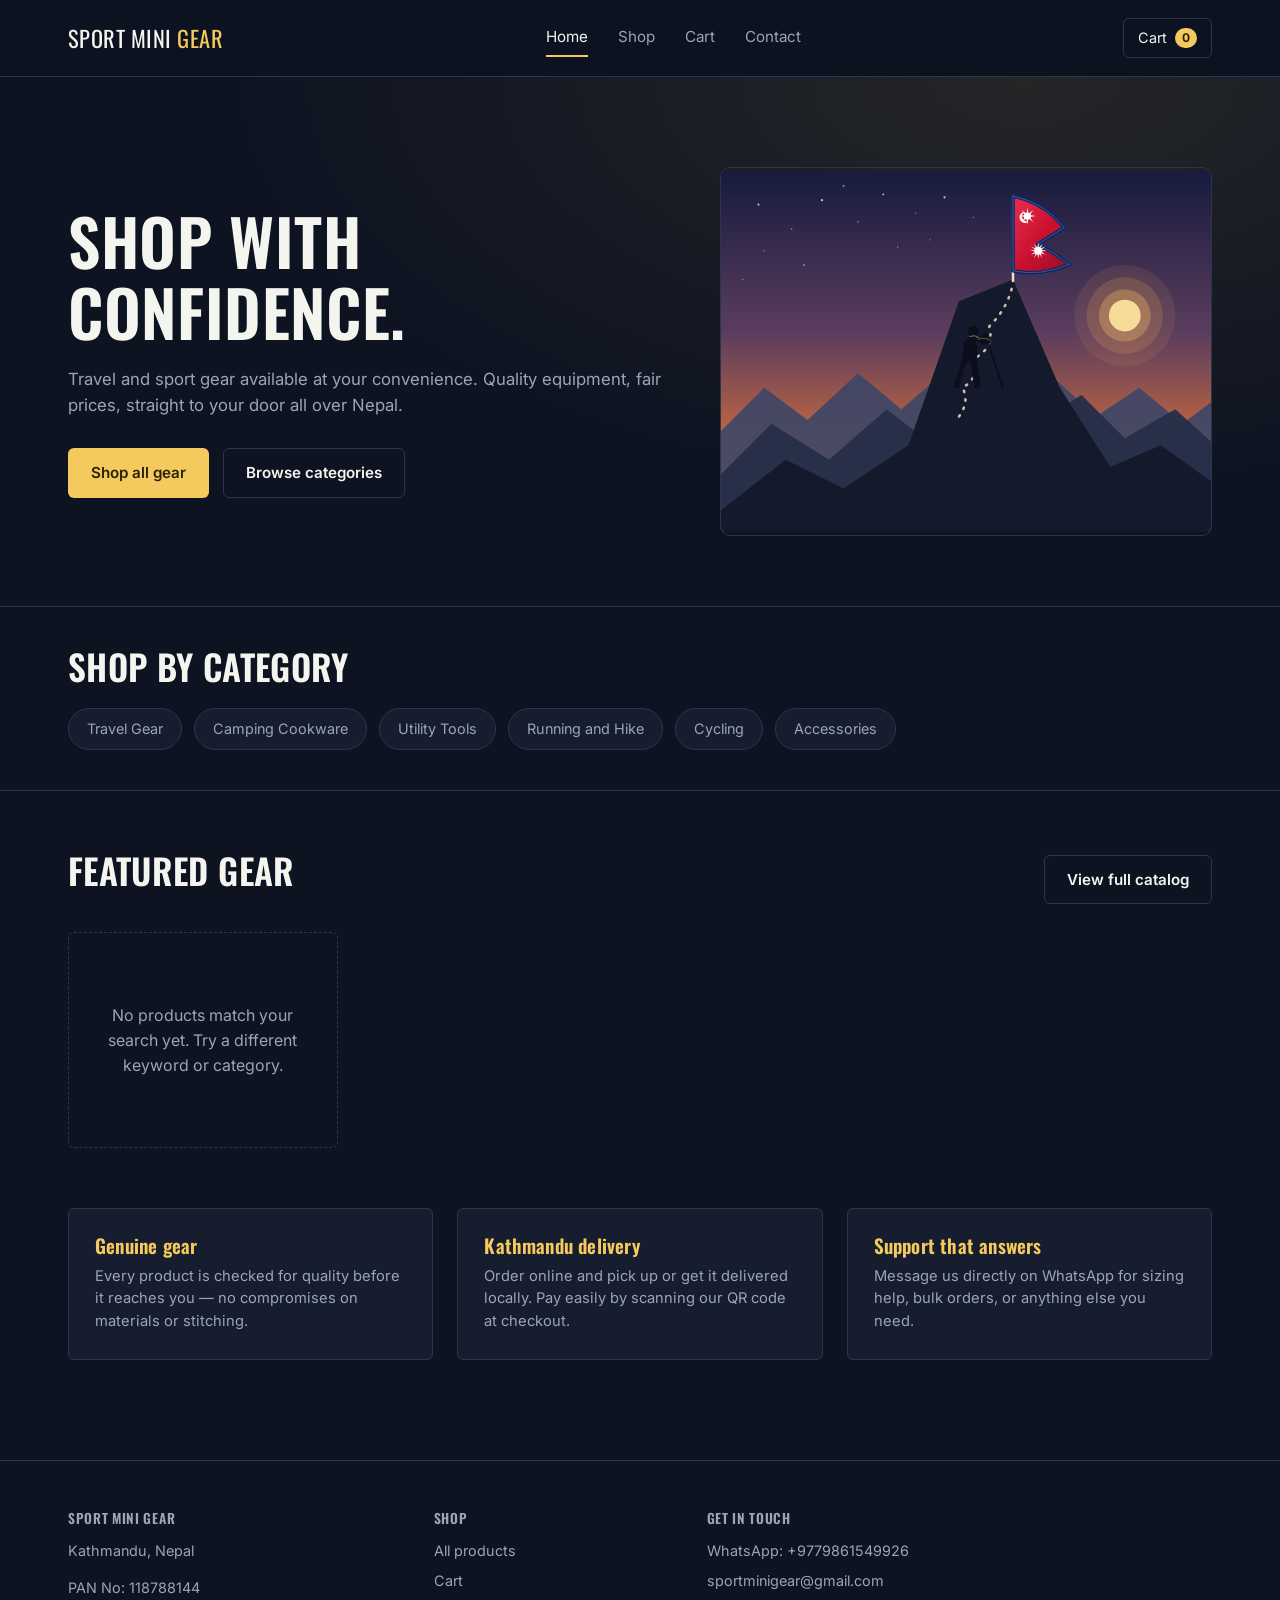
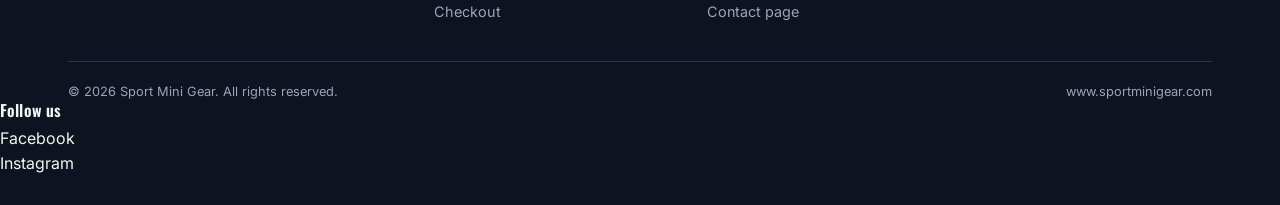
==== index.html @ c58b1e7d "updated" ====
<!DOCTYPE html>
<html lang="en">
<head>
<meta charset="UTF-8" />
<meta name="viewport" content="width=device-width, initial-scale=1.0" />
<title>Sport Mini Gear — Sports Equipment in Kathmandu</title>
<meta name="description" content="Sport Mini Gear — football, cricket, running, gym and cycling gear in Kathmandu, Nepal." />
<link rel="preconnect" href="https://fonts.googleapis.com">
<link href="https://fonts.googleapis.com/css2?family=Oswald:wght@500;600;700&family=Inter:wght@400;500;600;700&display=swap" rel="stylesheet">
<link rel="stylesheet" href="css/style.css" />
<!-- Google Analytics -->
<script async src="https://www.googletagmanager.com/gtag/js?id=G-Z968MNBF83"></script>
<script>
  window.dataLayer = window.dataLayer || [];
  function gtag(){dataLayer.push(arguments);}
  gtag('js', new Date());
  gtag('config', 'G-Z968MNBF83');
</script>

</head>
<body>

<header class="site-header">
  <div class="wrap">
    <a href="index.html" class="logo">SPORT MINI <span>GEAR</span></a>
    <nav class="main-nav">
      <a href="index.html" class="active">Home</a>
      <a href="products.html">Shop</a>
      <a href="cart.html">Cart</a>
      <a href="contact.html">Contact</a>
    </nav>
    <div class="header-actions">
      <a href="cart.html" class="cart-link">Cart <span class="cart-count" data-cart-count>0</span></a>
      <button class="nav-toggle" aria-label="Toggle menu">☰</button>
    </div>
  </div>
</header>

<section class="hero">
  <div class="wrap">
    <div>
      <h1>Shop with confidence.</h1>
      <p>Travel and sport gear available at your convenience. Quality equipment, fair prices, straight to your door all over Nepal.</p>
      <div class="hero-cta">
        <a href="products.html" class="btn btn-primary">Shop all gear</a>
        <a href="#categories" class="btn btn-outline">Browse categories</a>
      </div>
    </div>
    <div class="hero-visual">
<svg viewBox="0 0 680 500" xmlns="http://www.w3.org/2000/svg" style="width:100%;height:100%;display:block;" role="img" xmlns:c2pa="http://c2pa.org/manifest"><metadata><c2pa:manifest>[base64]/xj+XVigcf9zhNiDQDF/SAAAAZljYm9yomdhY3Rpb25zgqJmYWN0aW9ua2MycGEub3BlbmVkanBhcmFtZXRlcnOha2luZ3JlZGllbnRzgaJjdXJseC1zZWxmI2p1bWJmPWMycGEuYXNzZXJ0aW9ucy9jMnBhLmluZ3JlZGllbnQudjNkaGFzaFggKkufw2pmVdDraMR+/fss1RiEFMt+6mPcI/jn/[base64]/DamZV0OtoxH79+yzVGIQUy37qY9wj+Of/[base64]/[base64]/[base64]/3cyjxFA3Qo5S46fX0/ihY0VZ7mfb9KF703t5OjWDBWMA4GA1UdDwEB/wQEAwIHgDAVBgNVHSUEDjAMBgorBgEEAYPoXgIBMAwGA1UdEwEB/wQCMAAwHwYDVR0jBBgwFoAUzlHiBIFOZFsj+OPEz5o+nMHXXMIwCgYIKoZIzj0EAwMDZwAwZAIwMXMdFJ4BetLLVY7ORuE9noqbbAZOZn/aArXyTwFAZfKrPzxF2vPoJNf1+UCdg1XGAjBwX1zd9WGqYkqmL5SFqw1QySjr1zJfpJM9+1rdDwSPLMOPOjKuiXjoU/[base64]</c2pa:manifest></metadata>
<title>Sport Mini Gear — hiking journey to the summit</title>
<desc>A hiker climbs a winding trail toward a mountain summit where a correctly-shaped Nepal flag flies, under a dawn sky with stars fading and the sun rising.</desc>
<defs>
<linearGradient id="sky" x1="0" y1="0" x2="0" y2="1">
<stop offset="0%" stop-color="#171B3E"/>
<stop offset="45%" stop-color="#5B3D5E"/>
<stop offset="75%" stop-color="#C6683F"/>
<stop offset="100%" stop-color="#F3A94E"/>
</linearGradient>
<linearGradient id="flagfab" x1="0" y1="0" x2="1" y2="1">
<stop offset="0%" stop-color="#E8304E"/>
<stop offset="55%" stop-color="#C8102E"/>
<stop offset="100%" stop-color="#960E24"/>
</linearGradient>
</defs>

<rect x="0" y="0" width="680" height="500" fill="url(#sky)"/>

<g fill="#F5EFDD">
<circle cx="52" cy="46" r="1.4" opacity="0.85"/>
<circle cx="98" cy="80" r="1" opacity="0.6"/>
<circle cx="140" cy="40" r="1.6" opacity="0.8"/>
<circle cx="190" cy="70" r="1" opacity="0.55"/>
<circle cx="225" cy="32" r="1.3" opacity="0.75"/>
<circle cx="270" cy="58" r="1" opacity="0.5"/>
<circle cx="60" cy="110" r="1" opacity="0.5"/>
<circle cx="310" cy="36" r="1.5" opacity="0.8"/>
<circle cx="350" cy="64" r="1" opacity="0.5"/>
<circle cx="115" cy="130" r="1.2" opacity="0.6"/>
<circle cx="30" cy="150" r="1" opacity="0.45"/>
<circle cx="245" cy="105" r="1" opacity="0.5"/>
<circle cx="170" cy="20" r="1.2" opacity="0.7"/>
<circle cx="290" cy="95" r="1" opacity="0.5"/>
</g>

<circle cx="560" cy="200" r="70" fill="#F3A94E" opacity="0.10"/>
<circle cx="560" cy="200" r="53" fill="#F3A94E" opacity="0.18"/>
<circle cx="560" cy="200" r="36" fill="#F6BE6B" opacity="0.32"/>
<circle cx="560" cy="200" r="22" fill="#FCE29B" opacity="0.95"/>

<polygon fill="#3C4666" opacity="0.9" points="0,500 0,360 60,300 120,345 190,280 250,330 320,270 390,320 460,285 520,340 580,300 640,350 680,320 680,500"/>

<polygon fill="#262E48" opacity="0.95" points="0,500 0,420 70,350 150,400 230,330 300,385 350,300 420,360 500,310 560,370 630,330 680,375 680,500"/>

<polygon fill="#141A2C" points="0,500 0,470 90,400 170,440 260,380 330,180 405,150 470,300 540,410 610,380 680,430 680,500"/>

<path d="M330,340 Q345,320 335,300 Q360,285 350,260 Q380,245 372,215 Q398,190 405,155"
fill="none" stroke="#E9DFC5" stroke-width="3.5" stroke-linecap="round"
stroke-dasharray="2 10" opacity="0.85"/>

<g fill="#0C0F1B">
<circle cx="350" cy="222" r="7.5"/>
<path d="M345,229 Q352,226 358,231 L368,224 L370,229 L361,238 L352,235 Q358,246 355,258 L360,300 L351,300 L346,262 L338,270 L330,302 L322,299 L334,262 Q338,248 336,238 Z"/>
<path d="M356,233 Q368,229 375,236 Q371,242 362,240 Z"/>
</g>
<line x1="370" y1="236" x2="391" y2="300" stroke="#0C0F1B" stroke-width="2.5" stroke-linecap="round"/>
<path d="M345,229 Q352,226 358,231" fill="none" stroke="#F6C873" stroke-width="1.2" opacity="0.65"/>
<path d="M356,233 Q368,229 375,236" fill="none" stroke="#F6C873" stroke-width="1" opacity="0.5"/>

<line x1="405" y1="152" x2="405" y2="34" stroke="#E9DFC5" stroke-width="3.5" stroke-linecap="round"/>

<path d="M405,34 Q450,44 476,78 Q457,90 439,101 Q461,112 483,129 Q443,146 405,138 Z"
fill="url(#flagfab)" stroke="#012A6B" stroke-width="5" stroke-linejoin="round"/>
<path d="M405,34 Q450,44 476,78 Q457,90 439,101 Q461,112 483,129 Q443,146 405,138 Z"
fill="none" stroke="#F58AA0" stroke-width="1" opacity="0.5"/>

<g fill="#FFFFFF">
<circle cx="425" cy="62" r="5"/>
<polygon points="424.0,57.1 425.0,50.0 426.0,57.1"/>
<polygon points="427.8,57.9 433.5,53.5 429.1,59.2"/>
<polygon points="429.9,61.0 437.0,62.0 429.9,63.0"/>
<polygon points="429.1,64.8 433.5,70.5 427.8,66.1"/>
<polygon points="426.0,66.9 425.0,74.0 424.0,66.9"/>
<polygon points="422.2,66.1 416.5,70.5 420.9,64.8"/>
<polygon points="420.1,63.0 413.0,62.0 420.1,61.0"/>
<polygon points="420.9,59.2 416.5,53.5 422.2,57.9"/>
<path d="M422.9,57.0 Q415.7,55.6 414.3,62.0 Q412.9,68.4 419.3,71.3 Q423.6,72.7 425.7,69.1 Q419.3,69.9 417.1,63.4 Q416.4,58.4 422.1,57.0 Z"/>
</g>

<g fill="#FFFFFF">
<circle cx="440" cy="110" r="5.5"/>
<polygon points="439.1,104.6 440.0,98.5 440.9,104.6"/>
<polygon points="442.0,104.9 445.8,100.0 443.5,105.7"/>
<polygon points="444.3,106.5 450.0,104.2 445.1,108.0"/>
<polygon points="445.4,109.1 451.5,110.0 445.4,110.9"/>
<polygon points="445.1,112.0 450.0,115.8 444.3,113.5"/>
<polygon points="443.5,114.3 445.8,120.0 442.0,115.1"/>
<polygon points="440.9,115.4 440.0,121.5 439.1,115.4"/>
<polygon points="438.0,115.1 434.2,120.0 436.5,114.3"/>
<polygon points="435.7,113.5 430.0,115.8 434.9,112.0"/>
<polygon points="434.6,110.9 428.5,110.0 434.6,109.1"/>
<polygon points="434.9,108.0 430.0,104.2 435.7,106.5"/>
<polygon points="436.5,105.7 434.2,100.0 438.0,104.9"/>
</g>
</svg>


</div>
  </div>
</section>

<section class="category-strip" id="categories">
  <div class="wrap">
    <h2>Shop by category</h2>
    <div class="chip-row" id="category-chip-row"></div>
  </div>
</section>

<section class="section">
  <div class="wrap">
    <div class="section-head">
      <h2 class="mt-0">Featured gear</h2>
      <a href="products.html" class="btn btn-outline">View full catalog</a>
    </div>
    <div class="product-grid" id="featured-grid"></div>
  </div>
</section>

<section class="section" style="padding-top:0;">
  <div class="wrap">
    <div class="value-props">
      <div class="value-card">
        <h3>Genuine gear</h3>
        <p>Every product is checked for quality before it reaches you — no compromises on materials or stitching.</p>
      </div>
      <div class="value-card">
        <h3>Kathmandu delivery</h3>
        <p>Order online and pick up or get it delivered locally. Pay easily by scanning our QR code at checkout.</p>
      </div>
      <div class="value-card">
        <h3>Support that answers</h3>
        <p>Message us directly on WhatsApp for sizing help, bulk orders, or anything else you need.</p>
      </div>
    </div>
  </div>
</section>

<footer class="site-footer">
  <div class="wrap">
    <div class="footer-grid">
      <div>
        <h4>Sport Mini Gear</h4>
        <p>Kathmandu, Nepal</p>
        <p id="footer-pan"></p>
      </div>
      <div>
        <h4>Shop</h4>
        <a href="products.html">All products</a>
        <a href="cart.html">Cart</a>
        <a href="checkout.html">Checkout</a>
      </div>
      <div>
        <h4>Get in touch</h4>
        <a id="footer-whatsapp" href="#">WhatsApp</a>
        <a id="footer-email" href="#">Email</a>
        <a href="contact.html">Contact page</a>
      </div>
    </div>
    <div class="footer-bottom">
      <span>© <span id="footer-year"></span> Sport Mini Gear. All rights reserved.</span>
      <span>www.sportminigear.com</span>
    </div>
  </div>
<div id="footer-social-col" style="display:none;">
  <h4>Follow us</h4>
  <a id="footer-facebook" href="#" style="display:none;">Facebook</a>
  <a id="footer-instagram" href="#" style="display:none;">Instagram</a>
  <a id="footer-tiktok" href="#" style="display:none;">TikTok</a>
</div>
</footer>

<script src="js/products-data.js"></script>
<script src="js/main.js"></script>
<script>
  // Category chips
  const chipRow = document.getElementById("category-chip-row");
  chipRow.innerHTML = CATEGORIES.map(
    (c) => `<a class="chip" href="products.html?category=${encodeURIComponent(c)}">${c}</a>`
  ).join("");

  // Featured = first 8 in-stock products
  const featured = PRODUCTS.filter((p) => p.inStock).slice(0, 8);
  renderProductGrid("featured-grid", featured);

  // Footer dynamic bits
  document.getElementById("footer-pan").textContent = "PAN No: " + SITE_CONFIG.pan;
  document.getElementById("footer-whatsapp").href = "https://wa.me/" + SITE_CONFIG.whatsappNumber;
  document.getElementById("footer-whatsapp").textContent = "WhatsApp: +" + SITE_CONFIG.whatsappNumber;
  document.getElementById("footer-email").href = "mailto:" + SITE_CONFIG.email;
  document.getElementById("footer-email").textContent = SITE_CONFIG.email;
  document.getElementById("footer-year").textContent = new Date().getFullYear();
</script>
</body>
</html>
---- css/style.css ----
/* ===========================================================
   SPORT MINI GEAR — Design tokens
   =========================================================== */
:root {
  --bg: #0D1321;
  --bg-elevated: #161D2E;
  --bg-elevated-2: #1D2740;
  --border: #2A3550;
  --text: #F5F5F0;
  --text-muted: #9AA5B8;
  --accent: #F4C95D;
  --accent-ink: #2A2205;
  --accent-2: #3E5C76;
  --success: #7FBF8F;
  --danger: #E4675A;

  --font-display: "Oswald", sans-serif;
  --font-body: "Inter", sans-serif;

  --max-width: 1200px;
  --radius: 6px;
}

* { box-sizing: border-box; }

html { scroll-behavior: smooth; }

body {
  margin: 0;
  background: var(--bg);
  color: var(--text);
  font-family: var(--font-body);
  line-height: 1.55;
  -webkit-font-smoothing: antialiased;
}

a { color: inherit; text-decoration: none; }

img { max-width: 100%; display: block; }

.wrap {
  max-width: var(--max-width);
  margin: 0 auto;
  padding: 0 28px;
}

h1, h2, h3, h4 {
  font-family: var(--font-display);
  font-weight: 600;
  letter-spacing: 0.01em;
  margin: 0 0 0.4em 0;
  line-height: 1.1;
}

h1 { font-size: clamp(2.4rem, 5vw, 4rem); text-transform: uppercase; }
h2 { font-size: clamp(1.6rem, 3vw, 2.2rem); text-transform: uppercase; }
h3 { font-size: 1.2rem; }

p { color: var(--text-muted); max-width: 62ch; }

button, .btn {
  font-family: var(--font-body);
  font-weight: 600;
  font-size: 0.95rem;
  border-radius: var(--radius);
  border: 1px solid transparent;
  padding: 12px 22px;
  cursor: pointer;
  display: inline-flex;
  align-items: center;
  gap: 8px;
  transition: transform 0.12s ease, background 0.15s ease, border-color 0.15s ease;
}

.btn-primary {
  background: var(--accent);
  color: var(--accent-ink);
}
.btn-primary:hover { transform: translateY(-1px); }

.btn-outline {
  background: transparent;
  color: var(--text);
  border-color: var(--border);
}
.btn-outline:hover { border-color: var(--accent); color: var(--accent); }

.btn-block { width: 100%; justify-content: center; }

input, select, textarea {
  font-family: var(--font-body);
  background: var(--bg-elevated);
  border: 1px solid var(--border);
  color: var(--text);
  border-radius: var(--radius);
  padding: 11px 14px;
  font-size: 0.95rem;
  width: 100%;
}
input:focus, select:focus, textarea:focus {
  outline: 2px solid var(--accent);
  outline-offset: 1px;
}
label {
  display: block;
  font-size: 0.85rem;
  color: var(--text-muted);
  margin-bottom: 6px;
}

/* ===========================================================
   Header / Nav
   =========================================================== */
.site-header {
  position: sticky;
  top: 0;
  z-index: 50;
  background: rgba(13, 19, 33, 0.92);
  backdrop-filter: blur(8px);
  border-bottom: 1px solid var(--border);
}
.site-header .wrap {
  display: flex;
  align-items: center;
  justify-content: space-between;
  height: 76px;
}
.logo {
  font-family: var(--font-display);
  font-size: 1.4rem;
  letter-spacing: 0.02em;
  display: flex;
  align-items: baseline;
  gap: 6px;
}
.logo span { color: var(--accent); }

.main-nav {
  display: flex;
  gap: 30px;
  align-items: center;
}
.main-nav a {
  font-size: 0.95rem;
  color: var(--text-muted);
  padding: 6px 0;
  border-bottom: 2px solid transparent;
}
.main-nav a:hover, .main-nav a.active {
  color: var(--text);
  border-bottom-color: var(--accent);
}

.header-actions { display: flex; align-items: center; gap: 18px; }

.cart-link {
  position: relative;
  display: inline-flex;
  align-items: center;
  gap: 8px;
  font-size: 0.9rem;
  color: var(--text);
  border: 1px solid var(--border);
  padding: 8px 14px;
  border-radius: var(--radius);
}
.cart-link:hover { border-color: var(--accent); }
.cart-count {
  background: var(--accent);
  color: var(--accent-ink);
  font-weight: 700;
  font-size: 0.75rem;
  padding: 1px 7px;
  border-radius: 999px;
}

.nav-toggle {
  display: none;
  background: none;
  border: none;
  color: var(--text);
  font-size: 1.6rem;
  padding: 4px;
}

@media (max-width: 860px) {
  .main-nav {
    position: absolute;
    top: 76px; left: 0; right: 0;
    background: var(--bg-elevated);
    flex-direction: column;
    gap: 0;
    border-bottom: 1px solid var(--border);
    display: none;
  }
  .main-nav.open { display: flex; }
  .main-nav a { width: 100%; padding: 16px 28px; border-bottom: 1px solid var(--border); }
  .nav-toggle { display: block; }
}

/* ===========================================================
   Hero
   =========================================================== */
.hero {
  padding: 90px 0 70px;
  border-bottom: 1px solid var(--border);
  background:
    radial-gradient(ellipse at 80% 0%, rgba(244, 201, 93, 0.10), transparent 55%),
    var(--bg);
}
.hero .wrap {
  display: grid;
  grid-template-columns: 1.1fr 0.9fr;
  gap: 50px;
  align-items: center;
}
.hero-eyebrow {
  color: var(--accent);
  font-family: var(--font-display);
  letter-spacing: 0.08em;
  font-size: 0.95rem;
  margin-bottom: 14px;
}
.hero h1 { margin-bottom: 20px; }
.hero p { font-size: 1.05rem; margin-bottom: 30px; }
.hero-cta { display: flex; gap: 14px; flex-wrap: wrap; }


.hero-visual {
  aspect-ratio: 4/3;
  border-radius: 10px;
  border: 1px solid var(--border);
  overflow: hidden;
}

@media (max-width: 860px) {
  .hero .wrap { grid-template-columns: 1fr; }
  .hero-visual { order: -1; }
}

/* ===========================================================
   Category chips
   =========================================================== */
.category-strip {
  padding: 40px 0;
  border-bottom: 1px solid var(--border);
}
.category-strip h2 { margin-bottom: 22px; }
.chip-row {
  display: flex;
  gap: 12px;
  flex-wrap: wrap;
}
.chip {
  border: 1px solid var(--border);
  padding: 9px 18px;
  border-radius: 999px;
  font-size: 0.9rem;
  color: var(--text-muted);
  background: var(--bg-elevated);
}
.chip:hover, .chip.active {
  border-color: var(--accent);
  color: var(--accent);
}

/* ===========================================================
   Product grid & cards
   =========================================================== */
.section { padding: 60px 0; }
.section-head {
  display: flex;
  justify-content: space-between;
  align-items: flex-end;
  margin-bottom: 28px;
  gap: 20px;
  flex-wrap: wrap;
}

.product-grid {
  display: grid;
  grid-template-columns: repeat(4, 1fr);
  gap: 22px;
}
@media (max-width: 1024px) { .product-grid { grid-template-columns: repeat(3, 1fr); } }
@media (max-width: 720px) { .product-grid { grid-template-columns: repeat(2, 1fr); } }
@media (max-width: 480px) { .product-grid { grid-template-columns: 1fr 1fr; gap: 14px; } }

.product-card {
  background: var(--bg-elevated);
  border: 1px solid var(--border);
  border-radius: var(--radius);
  overflow: hidden;
  display: flex;
  flex-direction: column;
}

.product-thumb {
  aspect-ratio: 1/1;
  background: linear-gradient(145deg, var(--bg-elevated-2), #0A0E18);
  position: relative;
  display: flex;
  align-items: center;
  justify-content: center;
}
.product-thumb img { width: 100%; height: 100%; object-fit: cover; }
.product-thumb.img-fallback img { display: none; }
.thumb-fallback {
  display: none;
  font-family: var(--font-display);
  font-size: 2rem;
  color: var(--accent);
  opacity: 0.7;
}
.product-thumb.img-fallback .thumb-fallback { display: block; }

.badge {
  position: absolute;
  top: 10px; left: 10px;
  background: var(--accent);
  color: var(--accent-ink);
  font-size: 0.7rem;
  font-weight: 700;
  padding: 3px 9px;
  border-radius: 4px;
  text-transform: uppercase;
  letter-spacing: 0.03em;
}

.product-info { padding: 16px; display: flex; flex-direction: column; gap: 8px; flex: 1; }
.product-cat { font-size: 0.75rem; color: var(--text-muted); text-transform: uppercase; letter-spacing: 0.04em; }
.product-name { font-size: 1rem; font-weight: 600; color: var(--text); }
.product-price-row { display: flex; align-items: center; gap: 10px; margin-top: auto; }
.price { font-family: var(--font-display); font-size: 1.15rem; color: var(--accent); }
.price-old { font-size: 0.85rem; color: var(--text-muted); text-decoration: line-through; }

.product-card .btn { margin-top: 10px; }

/* ===========================================================
   Filter bar (catalog page)
   =========================================================== */
.catalog-toolbar {
  display: flex;
  gap: 16px;
  flex-wrap: wrap;
  align-items: center;
  justify-content: space-between;
  margin-bottom: 28px;
  padding-bottom: 24px;
  border-bottom: 1px solid var(--border);
}
.search-box { flex: 1; min-width: 220px; max-width: 360px; }
.filter-select { min-width: 200px; }
.result-count { color: var(--text-muted); font-size: 0.9rem; }

.empty-state {
  text-align: center;
  padding: 70px 20px;
  color: var(--text-muted);
  border: 1px dashed var(--border);
  border-radius: var(--radius);
}

/* ===========================================================
   Value props
   =========================================================== */
.value-props {
  display: grid;
  grid-template-columns: repeat(3, 1fr);
  gap: 24px;
}
@media (max-width: 760px) { .value-props { grid-template-columns: 1fr; } }
.value-card {
  border: 1px solid var(--border);
  border-radius: var(--radius);
  padding: 26px;
  background: var(--bg-elevated);
}
.value-card h3 { color: var(--accent); margin-bottom: 8px; }
.value-card p { margin: 0; font-size: 0.92rem; }

/* ===========================================================
   Product detail page
   =========================================================== */
.product-detail {
  display: grid;
  grid-template-columns: 1fr 1fr;
  gap: 50px;
  align-items: start;
}
@media (max-width: 800px) { .product-detail { grid-template-columns: 1fr; } }
.detail-thumb {
  aspect-ratio: 1/1;
  border-radius: var(--radius);
  overflow: hidden;
}
.detail-gallery-thumbs {
  display: flex;
  gap: 10px;
  margin-top: 12px;
  flex-wrap: wrap;
}
.detail-gallery-thumbs .gallery-thumb {
  width: 66px;
  height: 66px;
  border-radius: var(--radius);
  overflow: hidden;
  border: 2px solid var(--border);
  cursor: pointer;
  background: var(--bg-elevated-2);
  flex-shrink: 0;
}
.detail-gallery-thumbs .gallery-thumb img {
  width: 100%;
  height: 100%;
  object-fit: cover;
}
.detail-gallery-thumbs .gallery-thumb.active {
  border-color: var(--accent);
}
.detail-info .product-cat { margin-bottom: 8px; }
.detail-info h1 { font-size: 2rem; text-transform: none; }
.detail-price { display: flex; align-items: center; gap: 12px; margin: 16px 0 22px; }
.detail-price .price { font-size: 1.8rem; }
.qty-row { display: flex; align-items: center; gap: 14px; margin: 22px 0; }
.qty-control {
  display: inline-flex;
  align-items: center;
  border: 1px solid var(--border);
  border-radius: var(--radius);
  overflow: hidden;
}
.qty-control button {
  background: var(--bg-elevated);
  border: none;
  color: var(--text);
  padding: 10px 16px;
  font-size: 1.1rem;
  border-radius: 0;
}
.qty-control span { padding: 0 18px; min-width: 30px; text-align: center; }
.stock-tag { font-size: 0.85rem; color: var(--success); }
.stock-tag.out { color: var(--danger); }
.detail-actions { display: flex; gap: 14px; margin-top: 10px; flex-wrap: wrap; }
.back-link { display: inline-block; margin-bottom: 24px; color: var(--text-muted); font-size: 0.9rem; }
.back-link:hover { color: var(--accent); }

/* ===========================================================
   Cart page
   =========================================================== */
.cart-layout {
  display: grid;
  grid-template-columns: 1fr 340px;
  gap: 40px;
  align-items: start;
}
@media (max-width: 860px) { .cart-layout { grid-template-columns: 1fr; } }

.cart-row {
  display: grid;
  grid-template-columns: 80px 1fr auto auto;
  gap: 16px;
  align-items: center;
  padding: 16px 0;
  border-bottom: 1px solid var(--border);
}
.cart-thumb { width: 80px; height: 80px; border-radius: var(--radius); overflow: hidden; }
.cart-row .product-name { margin-bottom: 4px; }
.remove-link { color: var(--danger); font-size: 0.82rem; }

.summary-card {
  border: 1px solid var(--border);
  background: var(--bg-elevated);
  border-radius: var(--radius);
  padding: 24px;
}
.summary-row {
  display: flex;
  justify-content: space-between;
  padding: 8px 0;
  color: var(--text-muted);
  font-size: 0.95rem;
}
.summary-row.total {
  color: var(--text);
  font-weight: 700;
  font-size: 1.15rem;
  border-top: 1px solid var(--border);
  margin-top: 10px;
  padding-top: 16px;
}

/* ===========================================================
   Checkout page
   =========================================================== */
.checkout-layout {
  display: grid;
  grid-template-columns: 1fr 380px;
  gap: 44px;
  align-items: start;
}
@media (max-width: 900px) { .checkout-layout { grid-template-columns: 1fr; } }

.form-grid { display: grid; grid-template-columns: 1fr 1fr; gap: 18px; }
.form-grid .full { grid-column: 1 / -1; }
@media (max-width: 560px) { .form-grid { grid-template-columns: 1fr; } }

.payment-card {
  border: 1px solid var(--border);
  background: var(--bg-elevated);
  border-radius: var(--radius);
  padding: 26px;
}
.qr-box {
  background: #fff;
  border-radius: var(--radius);
  padding: 16px;
  display: flex;
  align-items: center;
  justify-content: center;
  margin: 16px 0;
  min-height: 220px;
}
.qr-box img { max-width: 100%; max-height: 240px; }
.bank-details {
  font-size: 0.88rem;
  color: var(--text-muted);
  background: var(--bg);
  border: 1px solid var(--border);
  border-radius: var(--radius);
  padding: 14px;
  margin-top: 14px;
  white-space: pre-line;
}
.payment-note {
  font-size: 0.85rem;
  color: var(--text-muted);
  margin-top: 14px;
}

.order-success {
  border: 1px solid var(--success);
  background: rgba(127, 191, 143, 0.08);
  border-radius: var(--radius);
  padding: 22px;
  margin-bottom: 24px;
  display: none;
}
.order-success.visible { display: block; }
.order-success h3 { color: var(--success); margin-bottom: 8px; }

/* ===========================================================
   Footer
   =========================================================== */
.site-footer {
  border-top: 1px solid var(--border);
  padding: 50px 0 30px;
  margin-top: 40px;
}
.footer-grid {
  display: grid;
  grid-template-columns: 1.4fr 1fr 1fr 1fr;
  gap: 40px;
  margin-bottom: 30px;
}
@media (max-width: 700px) { .footer-grid { grid-template-columns: 1fr; } }
.footer-grid h4 { font-size: 0.85rem; text-transform: uppercase; letter-spacing: 0.05em; color: var(--text-muted); margin-bottom: 14px; }
.footer-grid a, .footer-grid p { display: block; color: var(--text-muted); font-size: 0.9rem; margin-bottom: 8px; }
.footer-grid a:hover { color: var(--accent); }
.footer-bottom {
  border-top: 1px solid var(--border);
  padding-top: 20px;
  font-size: 0.8rem;
  color: var(--text-muted);
  display: flex;
  justify-content: space-between;
  flex-wrap: wrap;
  gap: 10px;
}

/* Utility */
.text-center { text-align: center; }
.mt-0 { margin-top: 0; }
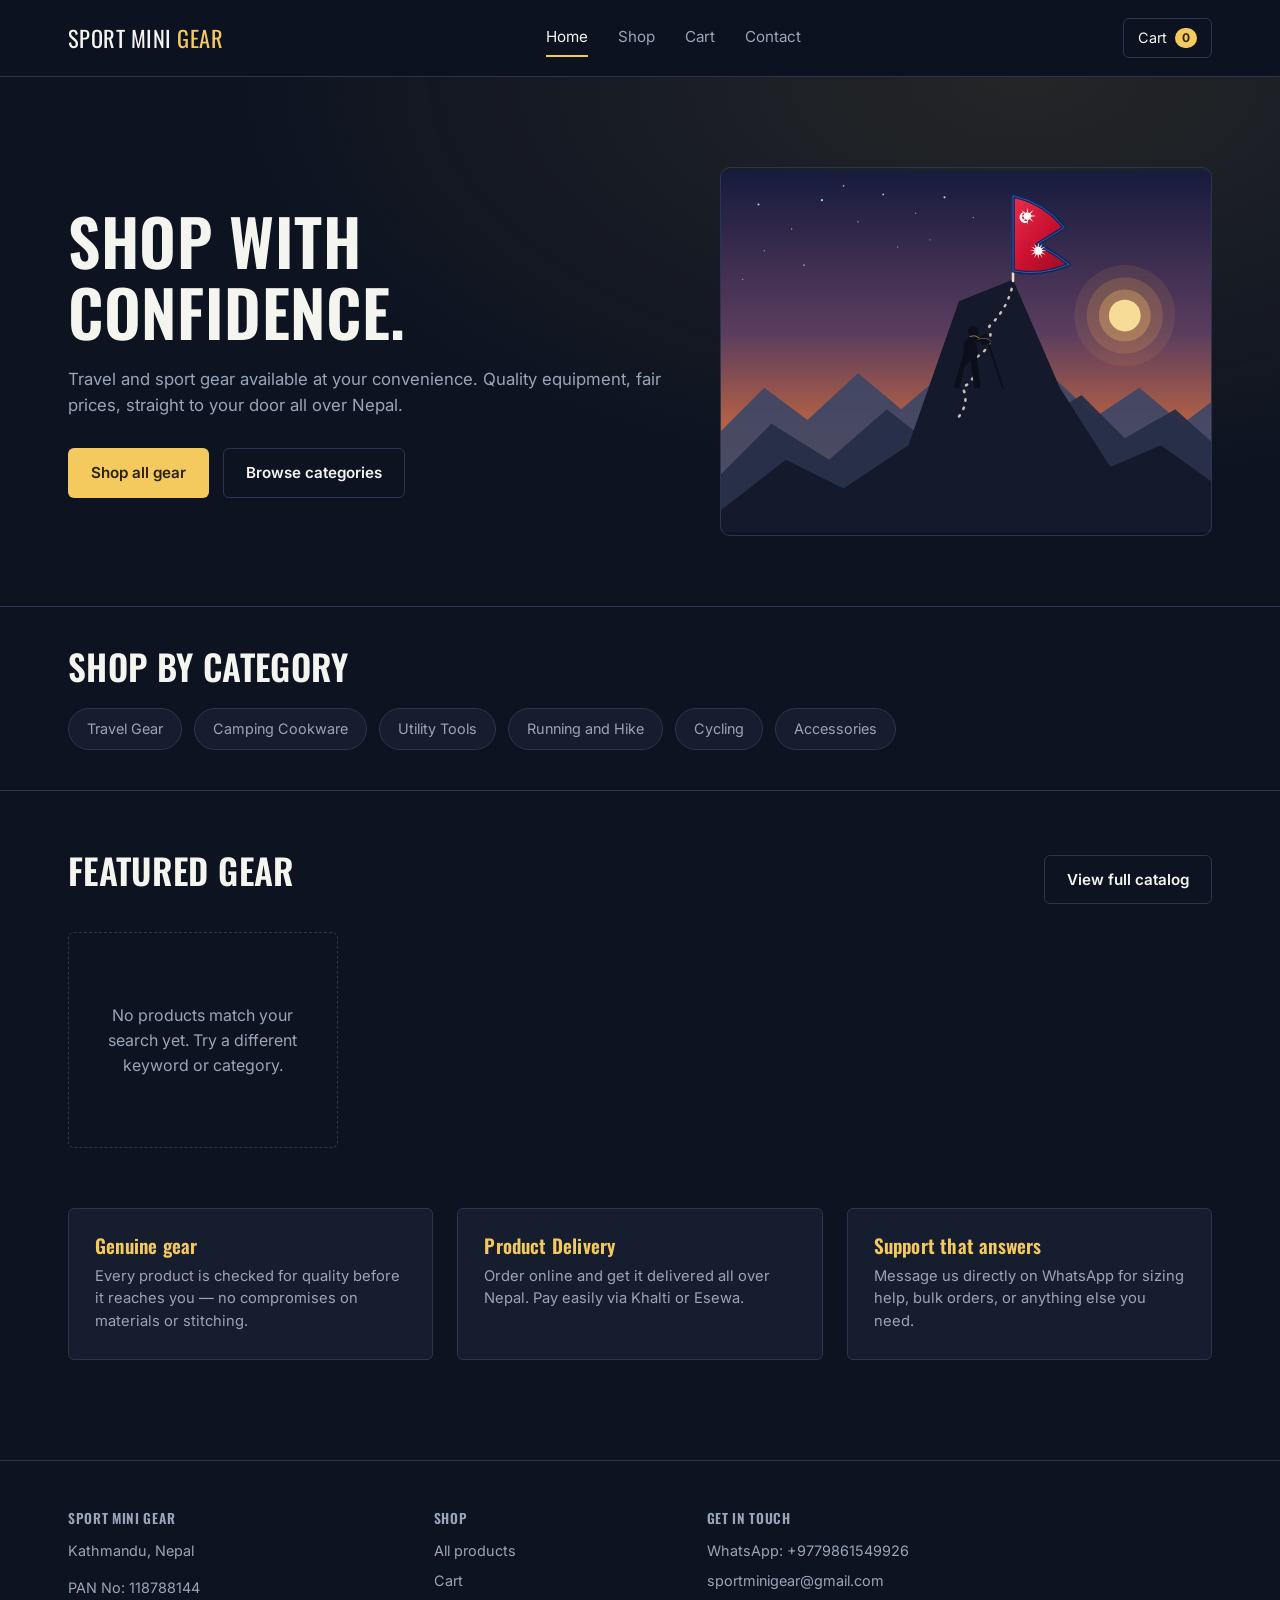
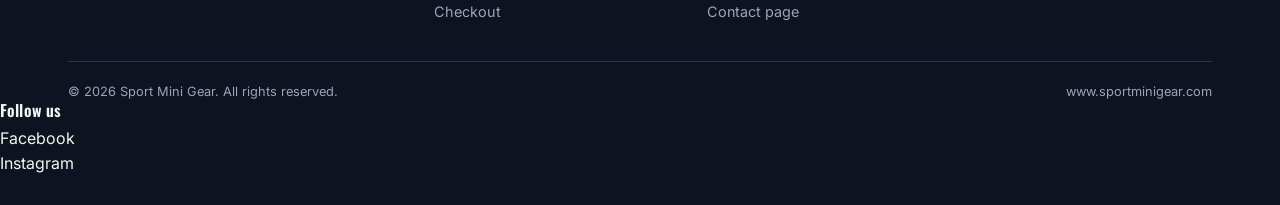
==== commit c9d0198a: "updated" ====
--- a/index.html
+++ b/index.html
@@ -174,8 +174,8 @@
         <p>Every product is checked for quality before it reaches you — no compromises on materials or stitching.</p>
       </div>
       <div class="value-card">
-        <h3>Kathmandu delivery</h3>
-        <p>Order online and pick up or get it delivered locally. Pay easily by scanning our QR code at checkout.</p>
+        <h3>Product Delivery</h3>
+        <p>Order online and get it delivered all over Nepal. Pay easily via Khalti or Esewa.</p>
       </div>
       <div class="value-card">
         <h3>Support that answers</h3>
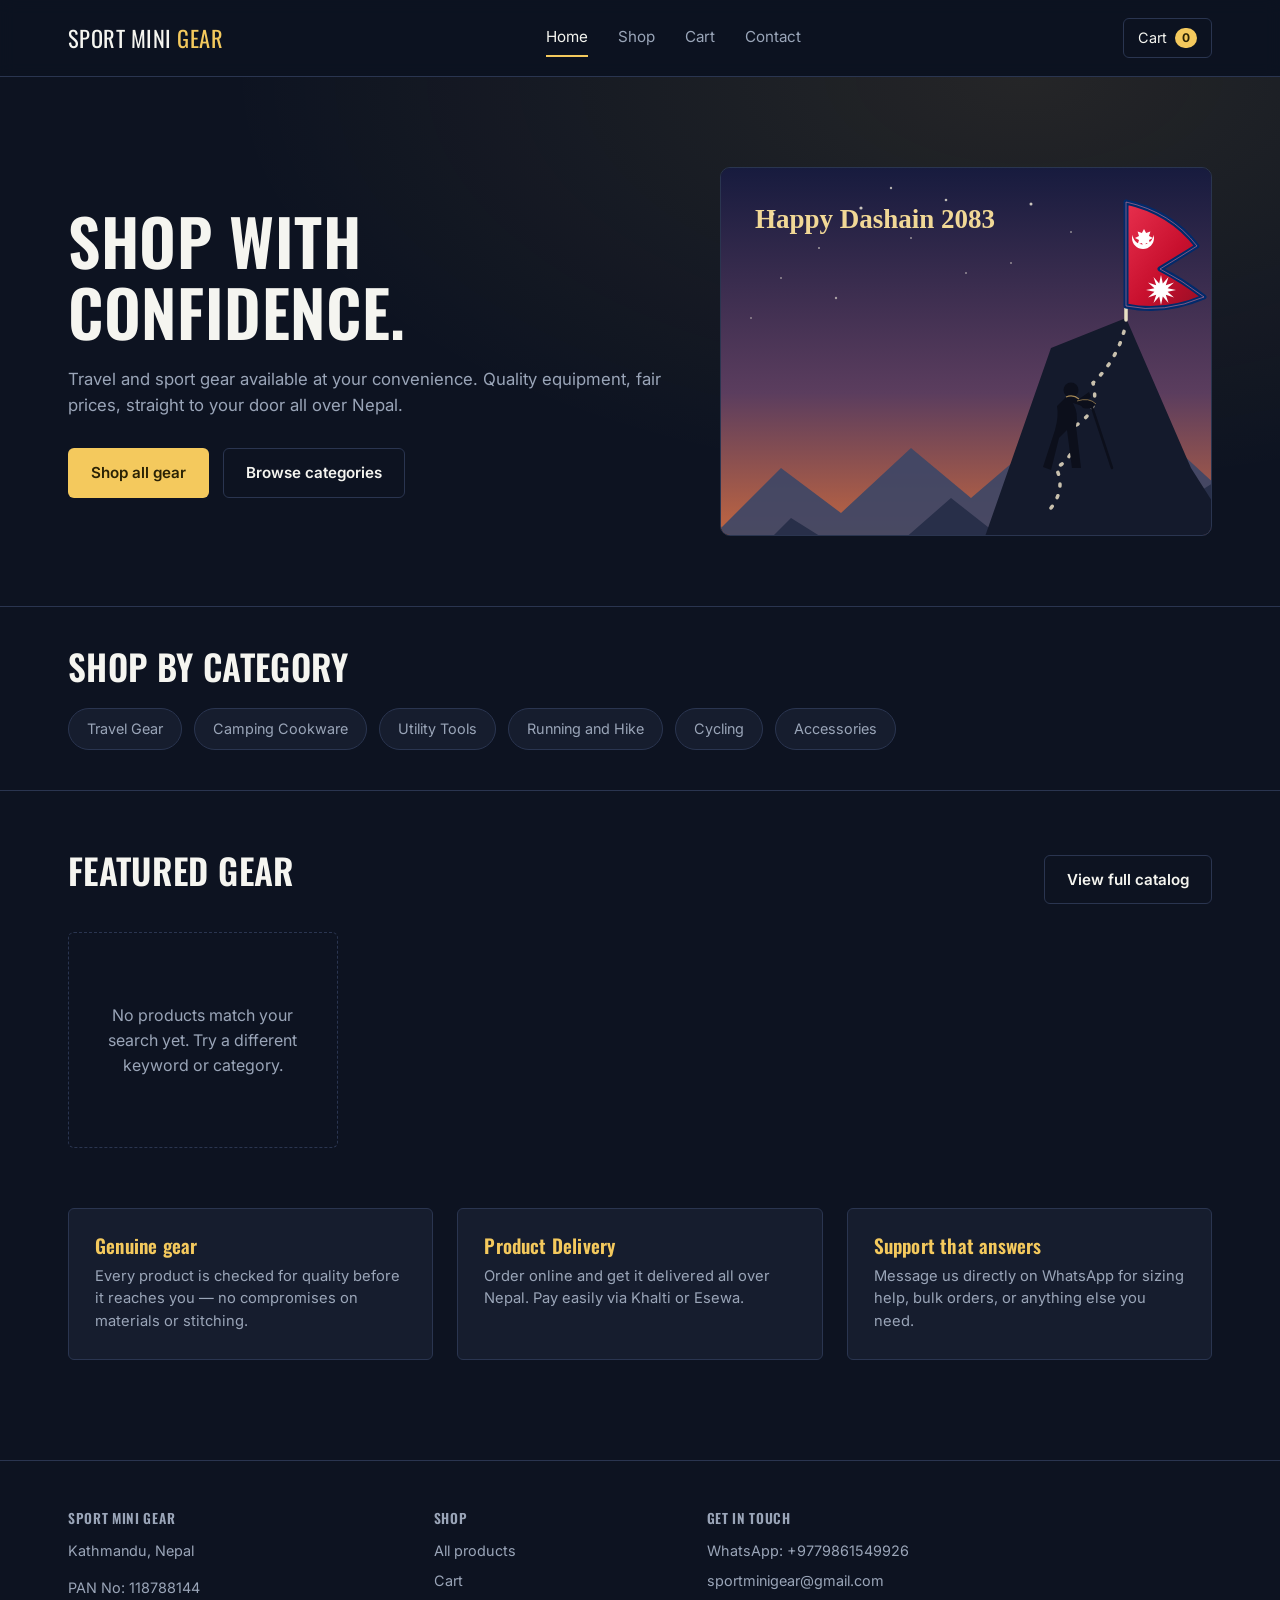
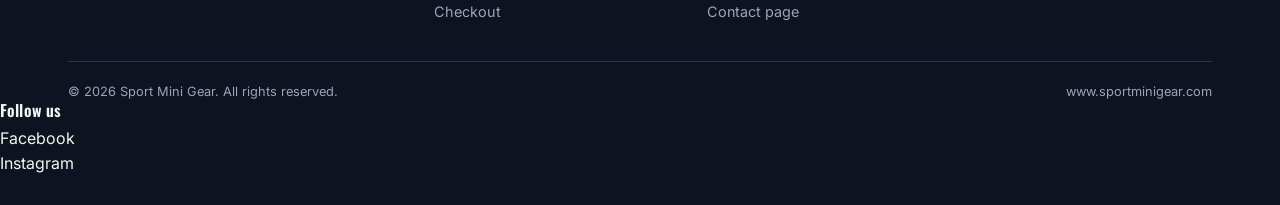
==== commit 6a8c4599: "updated" ====
--- a/index.html
+++ b/index.html
@@ -47,7 +47,7 @@
       </div>
     </div>
     <div class="hero-visual">
-<svg viewBox="0 0 680 500" xmlns="http://www.w3.org/2000/svg" style="width:100%;height:100%;display:block;" role="img" xmlns:c2pa="http://c2pa.org/manifest"><metadata><c2pa:manifest>[base64]/xj+XVigcf9zhNiDQDF/SAAAAZljYm9yomdhY3Rpb25zgqJmYWN0aW9ua2MycGEub3BlbmVkanBhcmFtZXRlcnOha2luZ3JlZGllbnRzgaJjdXJseC1zZWxmI2p1bWJmPWMycGEuYXNzZXJ0aW9ucy9jMnBhLmluZ3JlZGllbnQudjNkaGFzaFggKkufw2pmVdDraMR+/fss1RiEFMt+6mPcI/jn/[base64]/DamZV0OtoxH79+yzVGIQUy37qY9wj+Of/[base64]/[base64]/[base64]/3cyjxFA3Qo5S46fX0/ihY0VZ7mfb9KF703t5OjWDBWMA4GA1UdDwEB/wQEAwIHgDAVBgNVHSUEDjAMBgorBgEEAYPoXgIBMAwGA1UdEwEB/wQCMAAwHwYDVR0jBBgwFoAUzlHiBIFOZFsj+OPEz5o+nMHXXMIwCgYIKoZIzj0EAwMDZwAwZAIwMXMdFJ4BetLLVY7ORuE9noqbbAZOZn/aArXyTwFAZfKrPzxF2vPoJNf1+UCdg1XGAjBwX1zd9WGqYkqmL5SFqw1QySjr1zJfpJM9+1rdDwSPLMOPOjKuiXjoU/[base64]</c2pa:manifest></metadata>
+<svg width="680" height="500" viewBox="0 0 680 500" xmlns="http://www.w3.org/2000/svg" role="img" xmlns:c2pa="http://c2pa.org/manifest"><metadata><c2pa:manifest>[base64]/MvHJO5NykG2FLSuZqfOiY3VybHgpc2VsZiNqdW1iZj1jMnBhLmFzc2VydGlvbnMvYzJwYS5oYXNoLmRhdGFkaGFzaFggMsWguX4sdCLk9BMbRHXNS5/Mv8QG17LTXKiWy3zBX/[base64]/[base64]/3cyjxFA3Qo5S46fX0/ihY0VZ7mfb9KF703t5OjWDBWMA4GA1UdDwEB/wQEAwIHgDAVBgNVHSUEDjAMBgorBgEEAYPoXgIBMAwGA1UdEwEB/wQCMAAwHwYDVR0jBBgwFoAUzlHiBIFOZFsj+OPEz5o+nMHXXMIwCgYIKoZIzj0EAwMDZwAwZAIwMXMdFJ4BetLLVY7ORuE9noqbbAZOZn/aArXyTwFAZfKrPzxF2vPoJNf1+UCdg1XGAjBwX1zd9WGqYkqmL5SFqw1QySjr1zJfpJM9+1rdDwSPLMOPOjKuiXjoU/[base64]/Re969HfKS24iVPkYhLZwgTSnt/e6juATm65KYsiMQLXjcMOVO3ARqeoyOEoPtNu9+V/6ZRs=</c2pa:manifest></metadata>
 <title>Sport Mini Gear — hiking journey to the summit</title>
 <desc>A hiker climbs a winding trail toward a mountain summit where a correctly-shaped Nepal flag flies, under a dawn sky with stars fading and the sun rising.</desc>
 <defs>
@@ -114,34 +114,12 @@
 <path d="M405,34 Q450,44 476,78 Q457,90 439,101 Q461,112 483,129 Q443,146 405,138 Z"
 fill="none" stroke="#F58AA0" stroke-width="1" opacity="0.5"/>
 
-<g fill="#FFFFFF">
-<circle cx="425" cy="62" r="5"/>
-<polygon points="424.0,57.1 425.0,50.0 426.0,57.1"/>
-<polygon points="427.8,57.9 433.5,53.5 429.1,59.2"/>
-<polygon points="429.9,61.0 437.0,62.0 429.9,63.0"/>
-<polygon points="429.1,64.8 433.5,70.5 427.8,66.1"/>
-<polygon points="426.0,66.9 425.0,74.0 424.0,66.9"/>
-<polygon points="422.2,66.1 416.5,70.5 420.9,64.8"/>
-<polygon points="420.1,63.0 413.0,62.0 420.1,61.0"/>
-<polygon points="420.9,59.2 416.5,53.5 422.2,57.9"/>
-<path d="M422.9,57.0 Q415.7,55.6 414.3,62.0 Q412.9,68.4 419.3,71.3 Q423.6,72.7 425.7,69.1 Q419.3,69.9 417.1,63.4 Q416.4,58.4 422.1,57.0 Z"/>
-</g>
-
-<g fill="#FFFFFF">
-<circle cx="440" cy="110" r="5.5"/>
-<polygon points="439.1,104.6 440.0,98.5 440.9,104.6"/>
-<polygon points="442.0,104.9 445.8,100.0 443.5,105.7"/>
-<polygon points="444.3,106.5 450.0,104.2 445.1,108.0"/>
-<polygon points="445.4,109.1 451.5,110.0 445.4,110.9"/>
-<polygon points="445.1,112.0 450.0,115.8 444.3,113.5"/>
-<polygon points="443.5,114.3 445.8,120.0 442.0,115.1"/>
-<polygon points="440.9,115.4 440.0,121.5 439.1,115.4"/>
-<polygon points="438.0,115.1 434.2,120.0 436.5,114.3"/>
-<polygon points="435.7,113.5 430.0,115.8 434.9,112.0"/>
-<polygon points="434.6,110.9 428.5,110.0 434.6,109.1"/>
-<polygon points="434.9,108.0 430.0,104.2 435.7,106.5"/>
-<polygon points="436.5,105.7 434.2,100.0 438.0,104.9"/>
-</g>
+<polygon fill="#FFFFFF" points="433.00,69.93 432.48,66.66 432.17,68.61 431.49,70.49 430.51,72.15 429.19,73.65 427.67,74.84 425.90,75.75 423.99,76.31 422.06,76.50 420.08,76.32 418.16,75.77 416.44,74.91 414.85,73.69 413.53,72.20 412.51,70.49 411.83,68.61 411.52,66.66 411.00,70.07 411.22,72.21 411.86,74.27 412.89,76.17 414.27,77.83 415.94,79.18 417.85,80.19 419.92,80.80 422.07,81.00 424.21,80.78 426.27,80.14 428.17,79.11 429.83,77.73 431.18,76.06 432.19,74.15 432.80,72.08 433.00,69.93"/>
+<polygon fill="#FFFFFF" points="423.0,61.0 425.1,65.0 429.4,63.6 428.0,67.9 432.0,70.0 428.0,72.1 429.4,76.4 425.1,75.0 423.0,79.0 420.9,75.0 416.6,76.4 418.0,72.1 414.0,70.0 418.0,67.9 416.6,63.6 420.9,65.0"/>
+
+<polygon fill="#FFFFFF" points="440.0,107.0 441.8,115.4 447.5,109.0 444.8,117.2 453.0,114.5 446.6,120.2 455.0,122.0 446.6,123.8 453.0,129.5 444.8,126.8 447.5,135.0 441.8,128.6 440.0,137.0 438.2,128.6 432.5,135.0 435.2,126.8 427.0,129.5 433.4,123.8 425.0,122.0 433.4,120.2 427.0,114.5 435.2,117.2 432.5,109.0 438.2,115.4"/>
+
+<text x="34" y="60" font-family="Georgia, 'Times New Roman', serif" font-size="27" font-weight="700" fill="#FCE29B" opacity="0.95">Happy Dashain 2083</text>
 </svg>
 
 
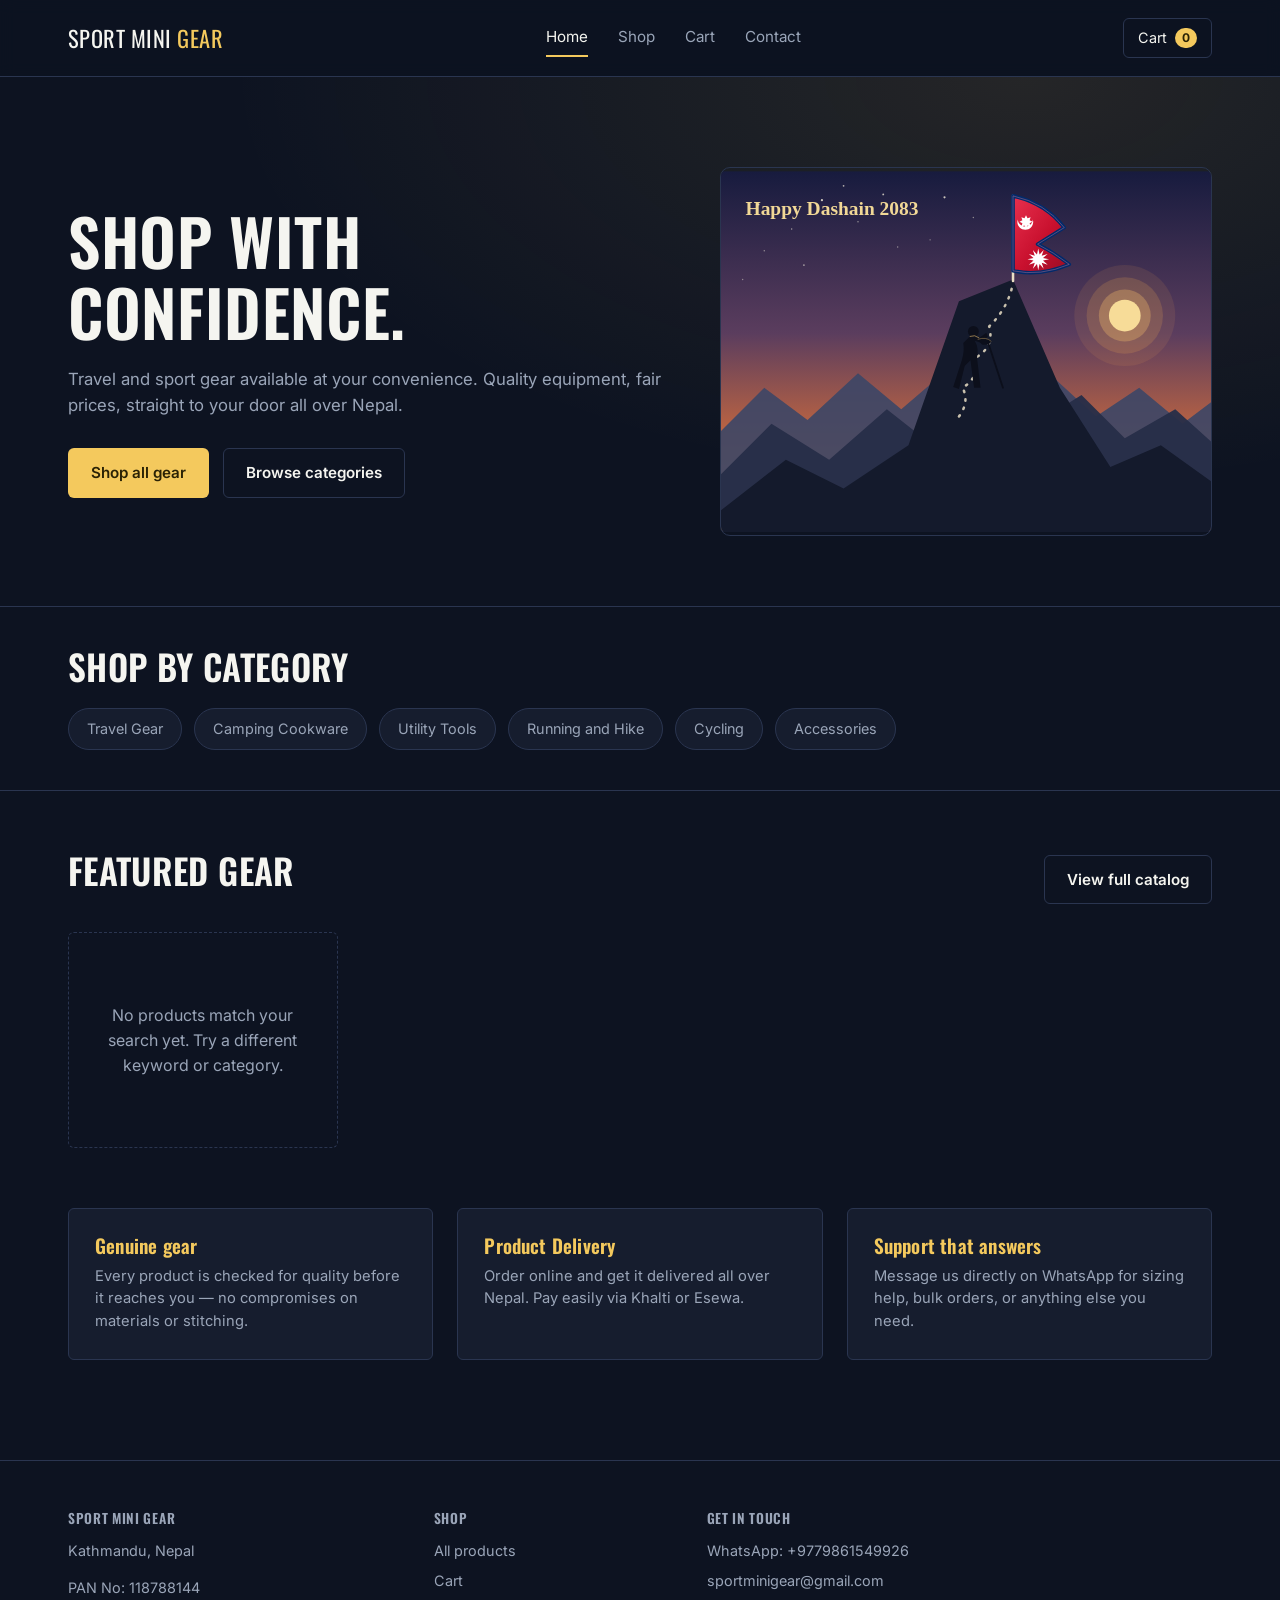
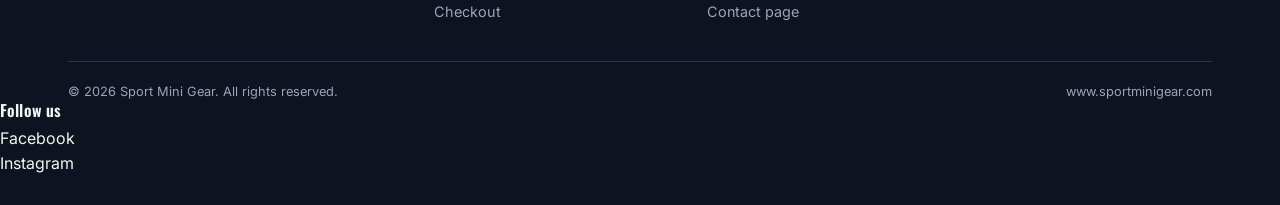
==== commit e0b32f12: "updated" ====
--- a/index.html
+++ b/index.html
@@ -191,8 +191,8 @@
   </div>
 <div id="footer-social-col" style="display:none;">
   <h4>Follow us</h4>
-  <a id="footer-facebook" href="#" style="display:none;">Facebook</a>
-  <a id="footer-instagram" href="#" style="display:none;">Instagram</a>
+  <a id="footer-facebook" href="https://www.facebook.com/profile.php?id=61565026031468" target="_blank" rel="noopener" style="display:none;">Facebook</a>
+  <a id="footer-instagram" href="https://www.instagram.com/sport.minigear/" target="_blank" rel="noopener" style="display:none;">Instagram</a>
   <a id="footer-tiktok" href="#" style="display:none;">TikTok</a>
 </div>
 </footer>
--- a/css/style.css
+++ b/css/style.css
@@ -233,6 +233,13 @@
   overflow: hidden;
 }
 
+.hero-visual svg {
+  width: 100%;
+  height: 100%;
+  display: block;
+  object-fit: contain;
+}
+
 @media (max-width: 860px) {
   .hero .wrap { grid-template-columns: 1fr; }
   .hero-visual { order: -1; }
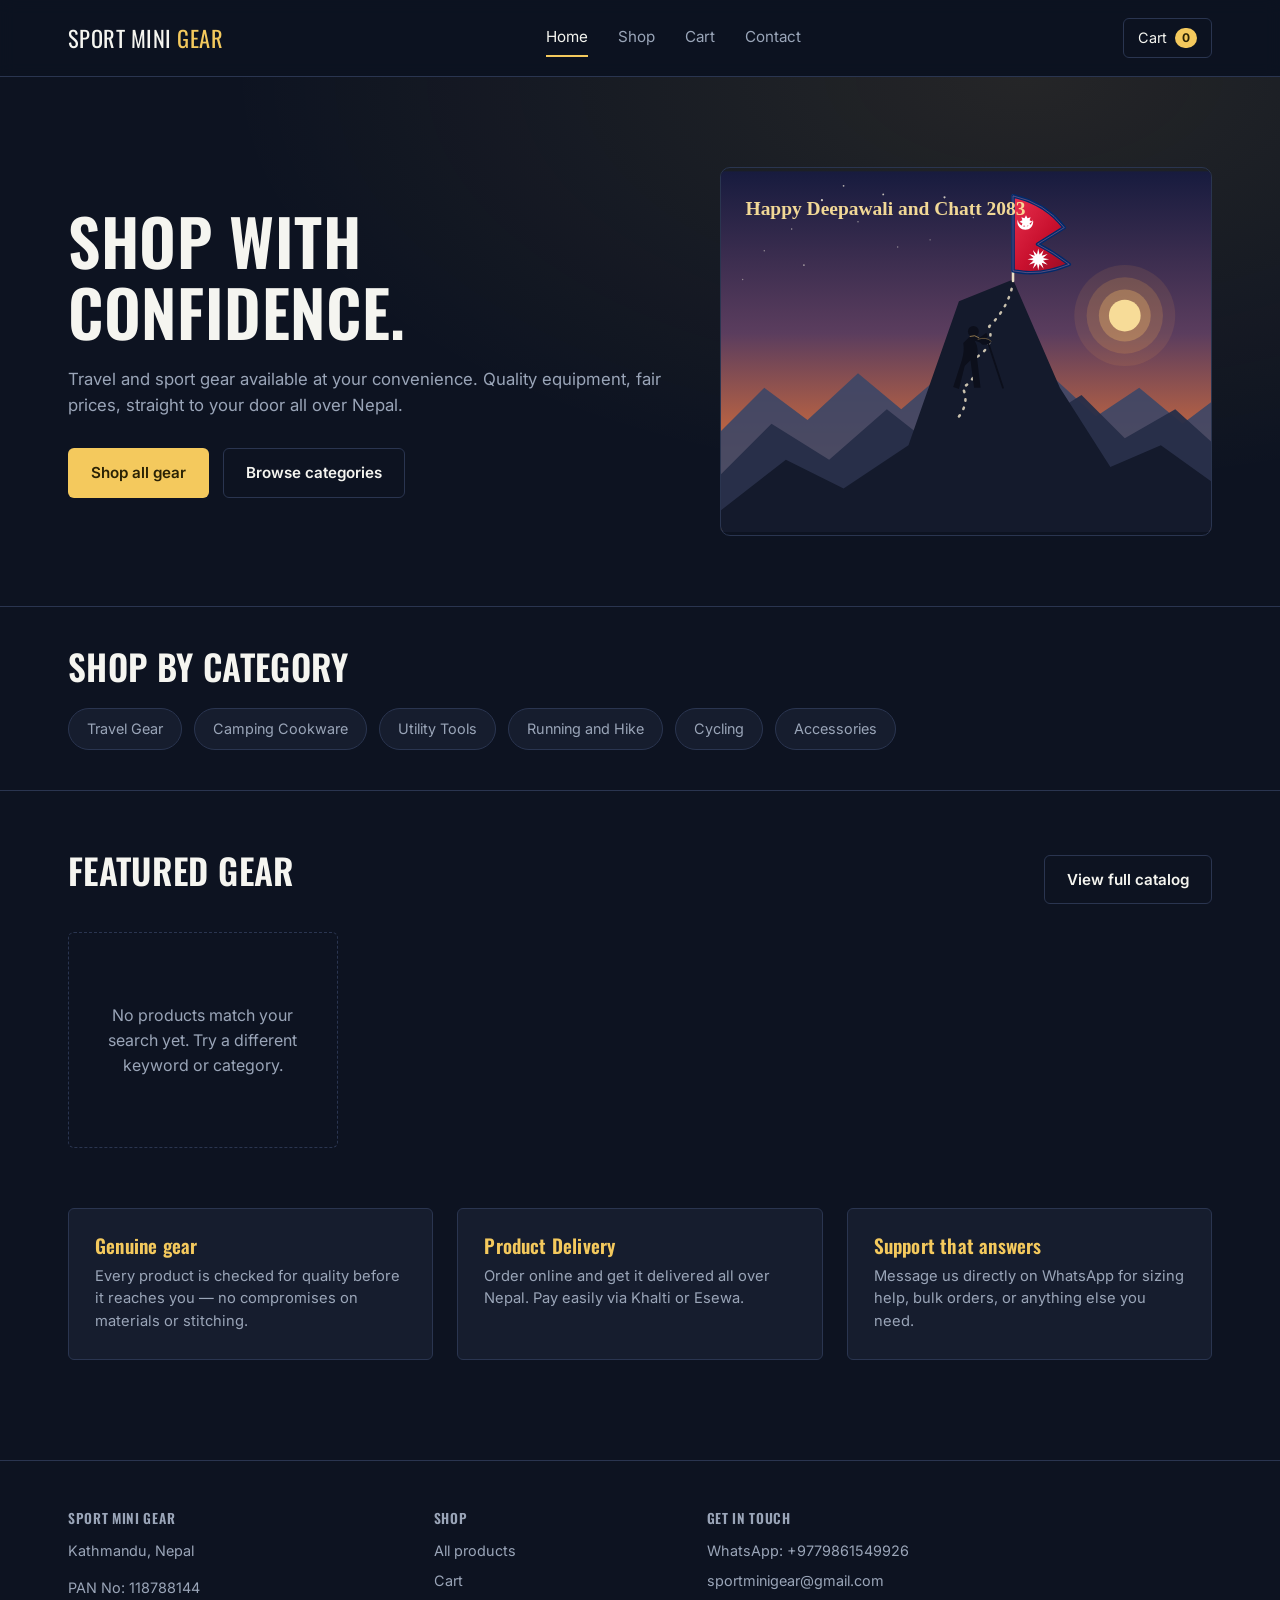
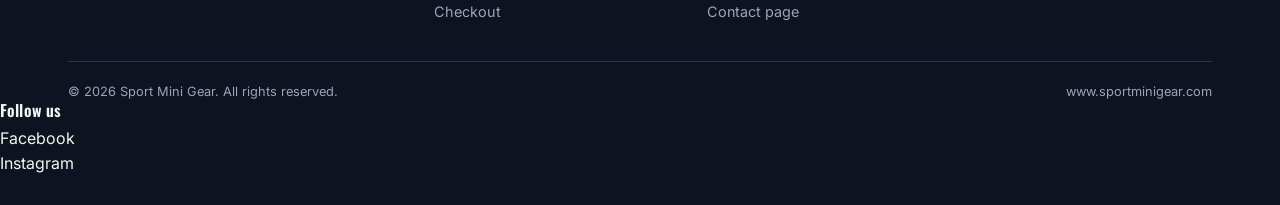
==== commit 0d7d8872: "updated" ====
--- a/index.html
+++ b/index.html
@@ -119,7 +119,7 @@
 
 <polygon fill="#FFFFFF" points="440.0,107.0 441.8,115.4 447.5,109.0 444.8,117.2 453.0,114.5 446.6,120.2 455.0,122.0 446.6,123.8 453.0,129.5 444.8,126.8 447.5,135.0 441.8,128.6 440.0,137.0 438.2,128.6 432.5,135.0 435.2,126.8 427.0,129.5 433.4,123.8 425.0,122.0 433.4,120.2 427.0,114.5 435.2,117.2 432.5,109.0 438.2,115.4"/>
 
-<text x="34" y="60" font-family="Georgia, 'Times New Roman', serif" font-size="27" font-weight="700" fill="#FCE29B" opacity="0.95">Happy Dashain 2083</text>
+<text x="34" y="60" font-family="Georgia, 'Times New Roman', serif" font-size="27" font-weight="700" fill="#FCE29B" opacity="0.95">Happy Deepawali and Chatt 2083</text>
 </svg>
 
 
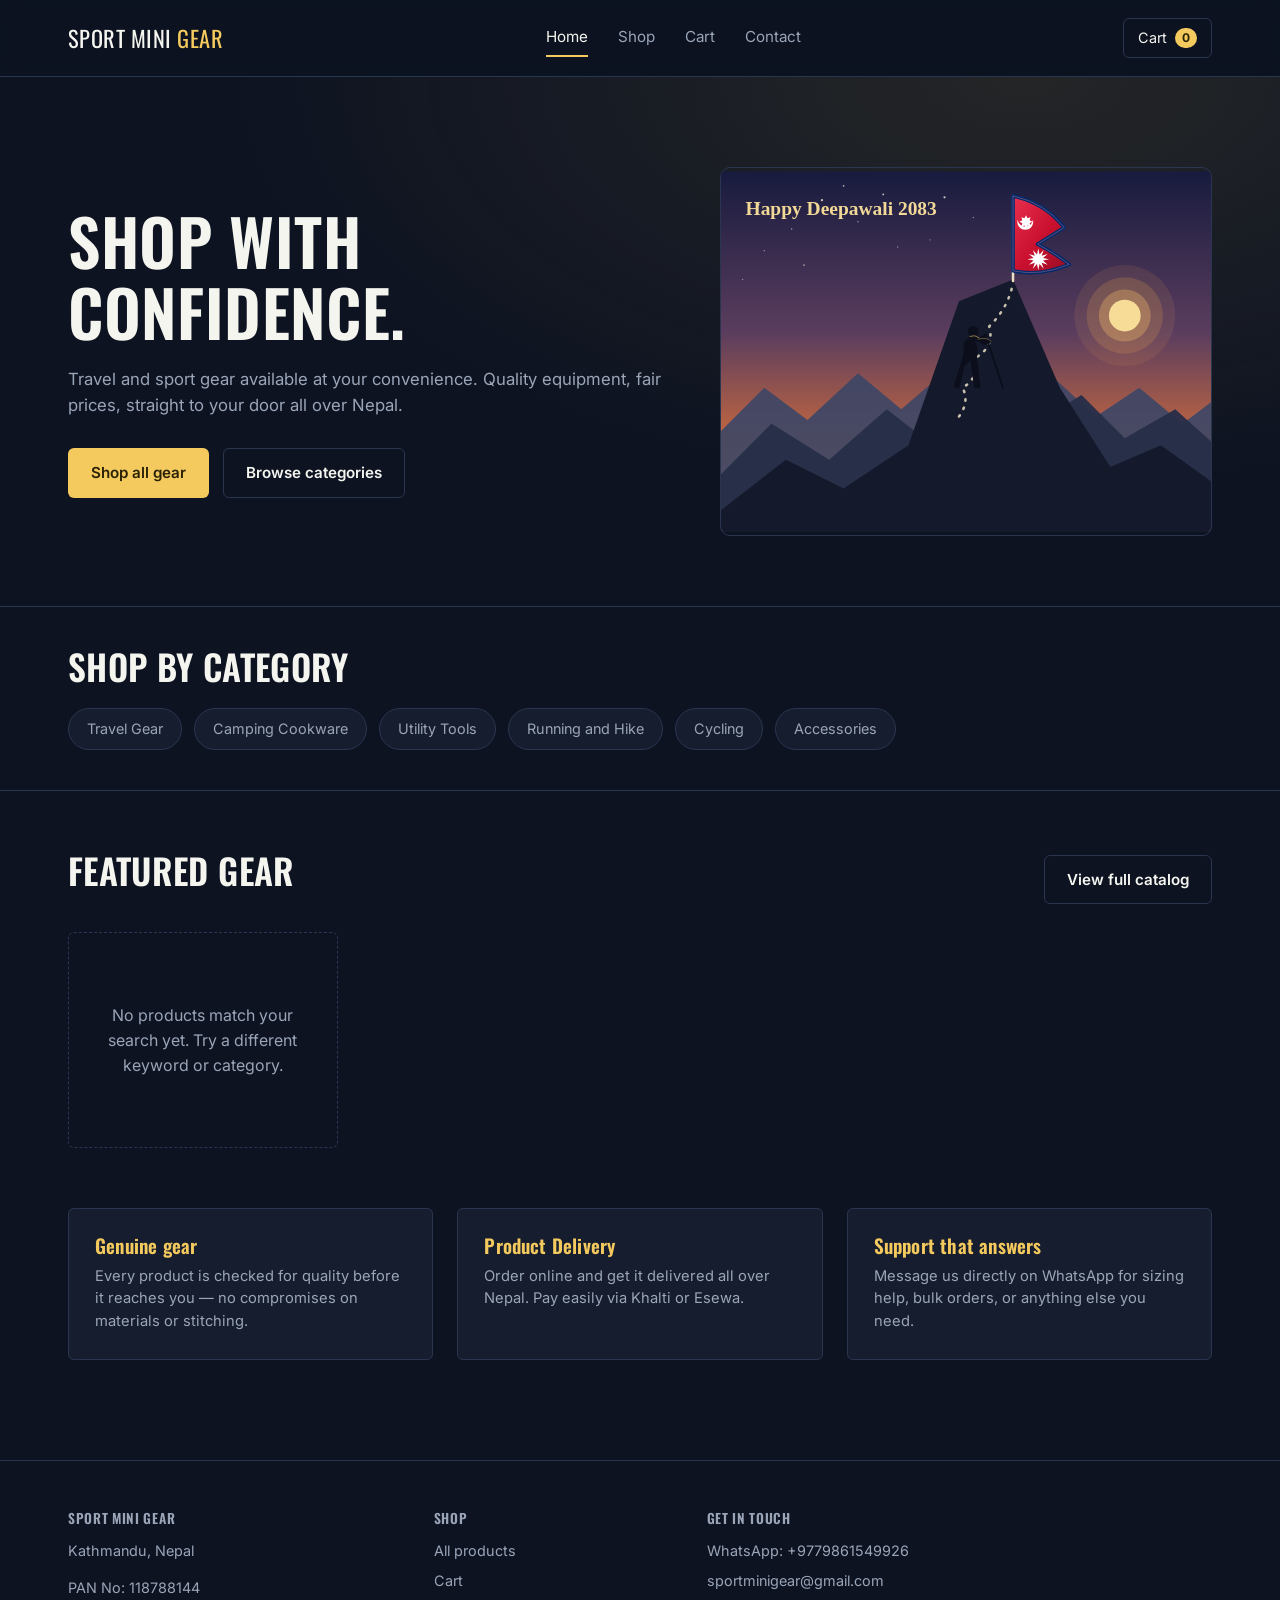
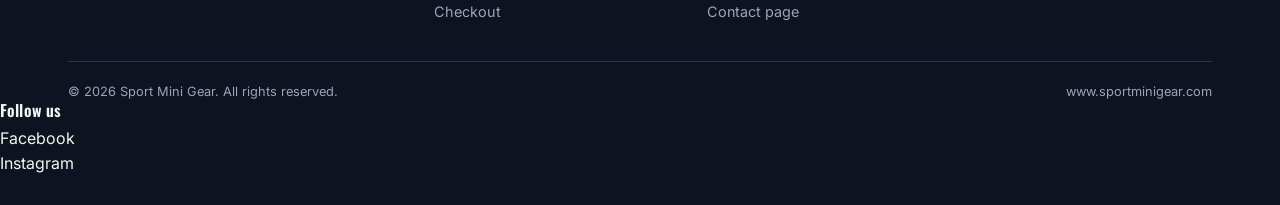
==== commit cc3a1c58: "updated" ====
--- a/index.html
+++ b/index.html
@@ -119,7 +119,7 @@
 
 <polygon fill="#FFFFFF" points="440.0,107.0 441.8,115.4 447.5,109.0 444.8,117.2 453.0,114.5 446.6,120.2 455.0,122.0 446.6,123.8 453.0,129.5 444.8,126.8 447.5,135.0 441.8,128.6 440.0,137.0 438.2,128.6 432.5,135.0 435.2,126.8 427.0,129.5 433.4,123.8 425.0,122.0 433.4,120.2 427.0,114.5 435.2,117.2 432.5,109.0 438.2,115.4"/>
 
-<text x="34" y="60" font-family="Georgia, 'Times New Roman', serif" font-size="27" font-weight="700" fill="#FCE29B" opacity="0.95">Happy Deepawali and Chatt 2083</text>
+<text x="34" y="60" font-family="Georgia, 'Times New Roman', serif" font-size="27" font-weight="700" fill="#FCE29B" opacity="0.95">Happy Deepawali 2083</text>
 </svg>
 
 
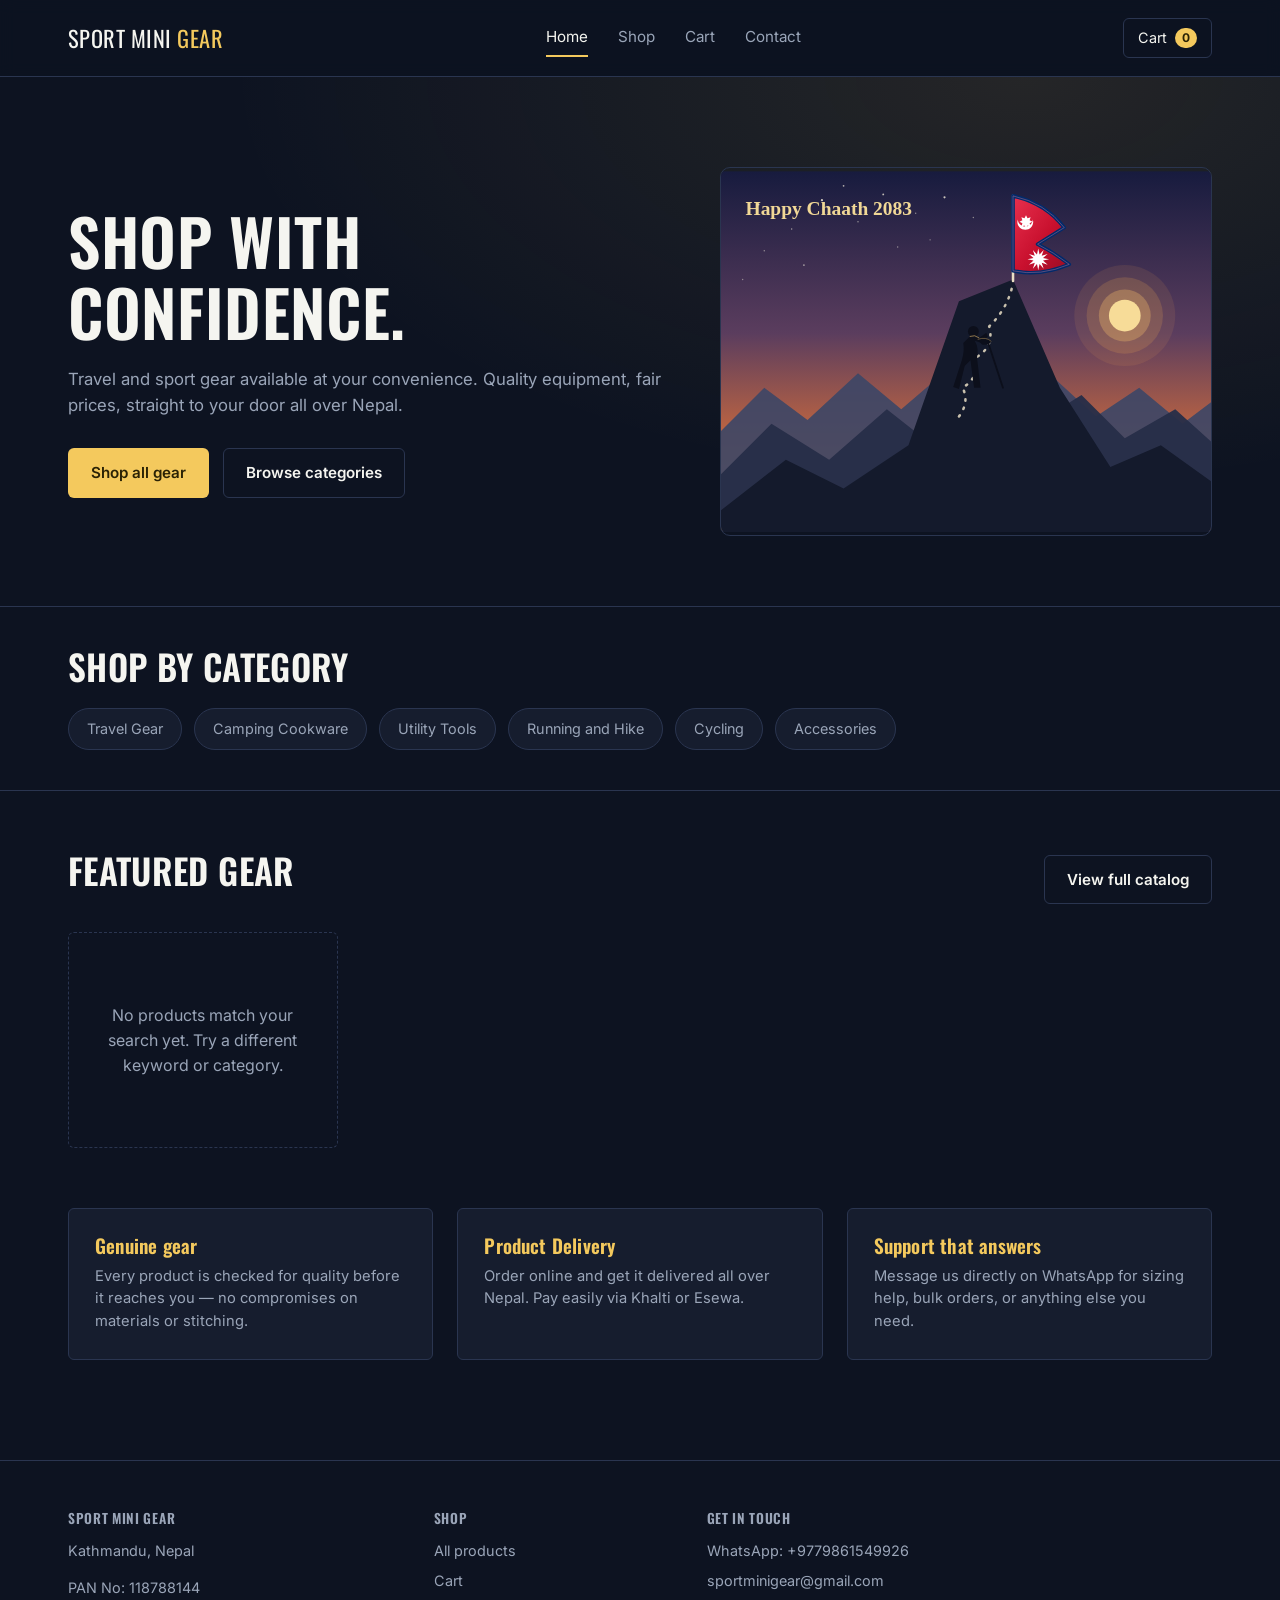
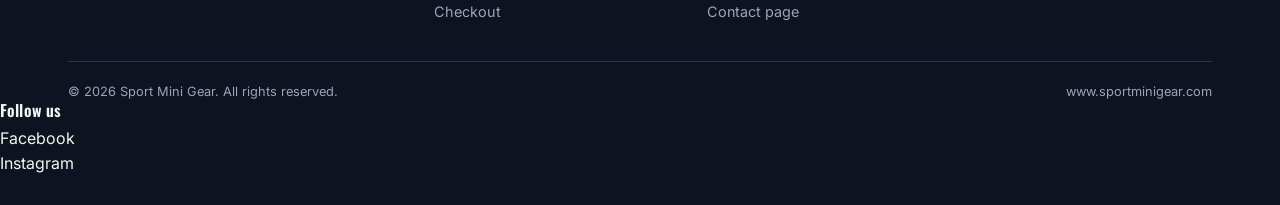
==== commit 2fba0bcf: "updated" ====
--- a/index.html
+++ b/index.html
@@ -119,7 +119,7 @@
 
 <polygon fill="#FFFFFF" points="440.0,107.0 441.8,115.4 447.5,109.0 444.8,117.2 453.0,114.5 446.6,120.2 455.0,122.0 446.6,123.8 453.0,129.5 444.8,126.8 447.5,135.0 441.8,128.6 440.0,137.0 438.2,128.6 432.5,135.0 435.2,126.8 427.0,129.5 433.4,123.8 425.0,122.0 433.4,120.2 427.0,114.5 435.2,117.2 432.5,109.0 438.2,115.4"/>
 
-<text x="34" y="60" font-family="Georgia, 'Times New Roman', serif" font-size="27" font-weight="700" fill="#FCE29B" opacity="0.95">Happy Deepawali 2083</text>
+<text x="34" y="60" font-family="Georgia, 'Times New Roman', serif" font-size="27" font-weight="700" fill="#FCE29B" opacity="0.95">Happy Chaath 2083</text>
 </svg>
 
 
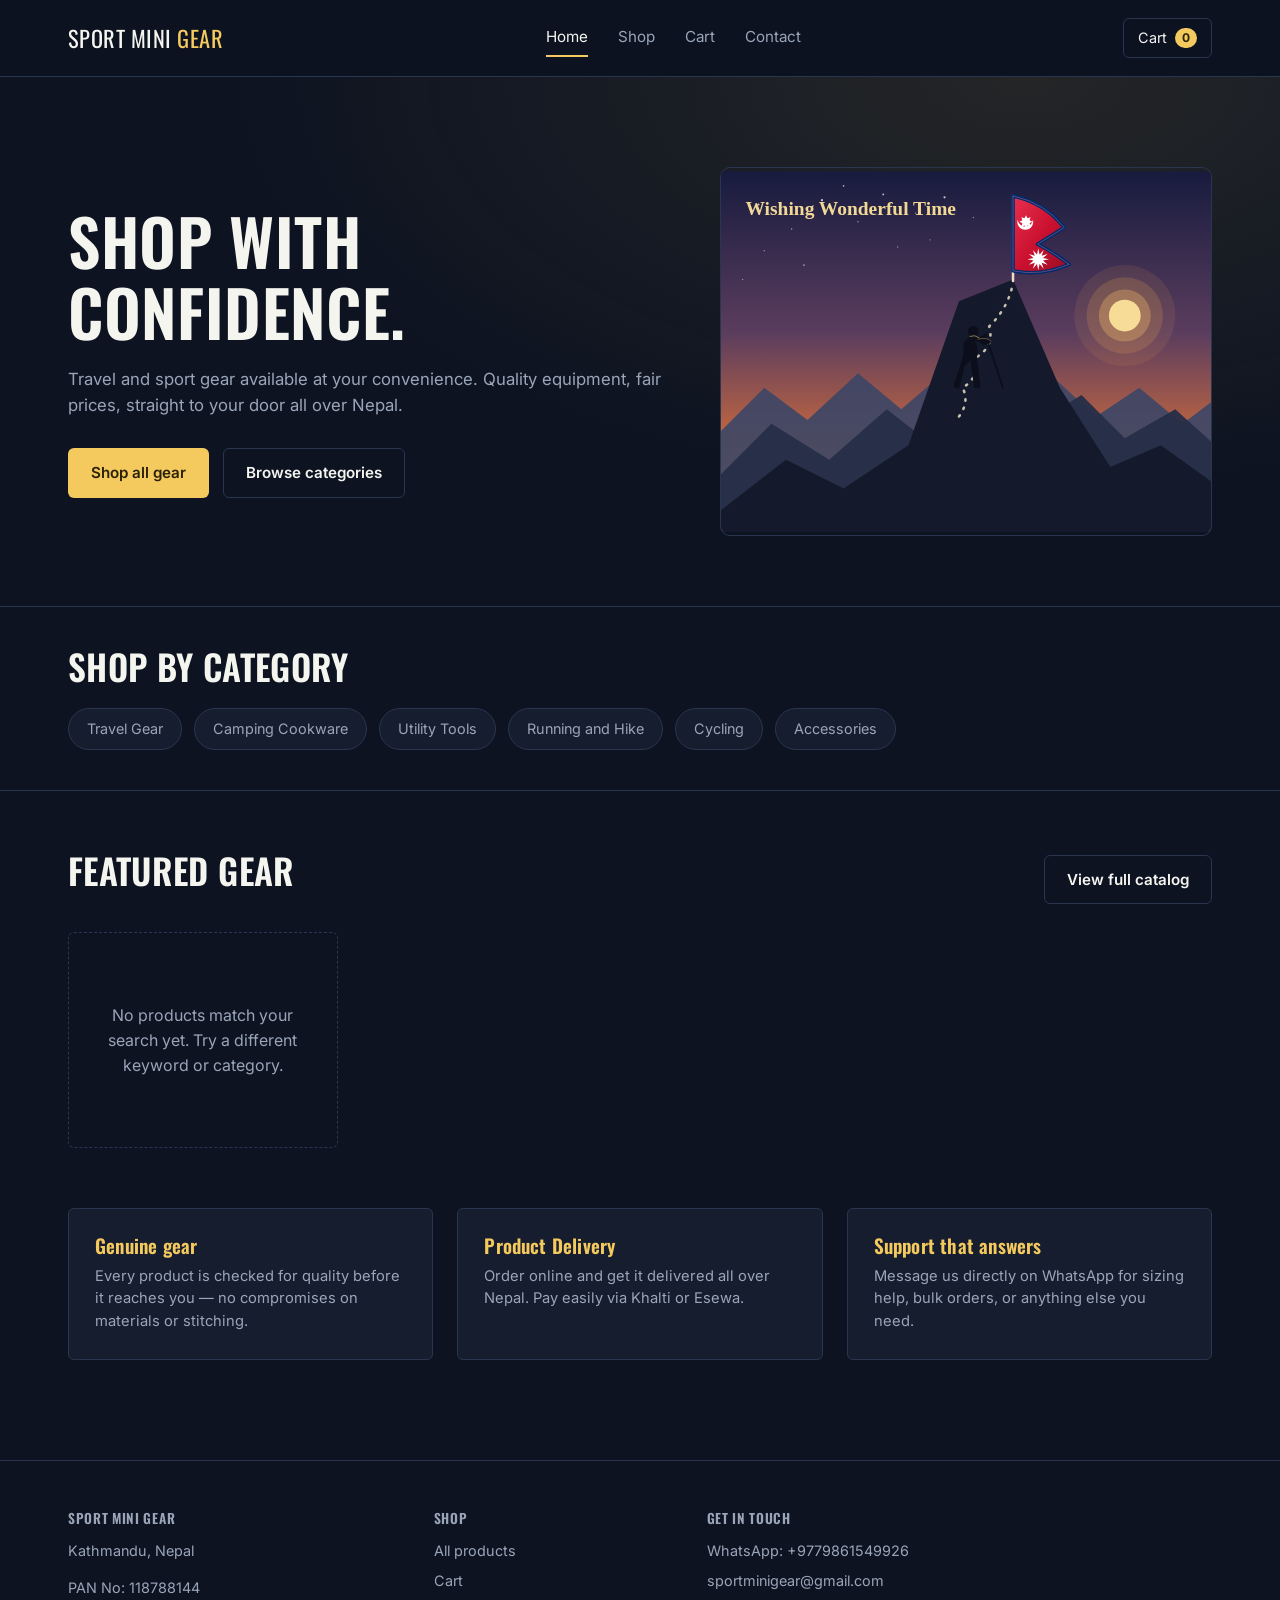
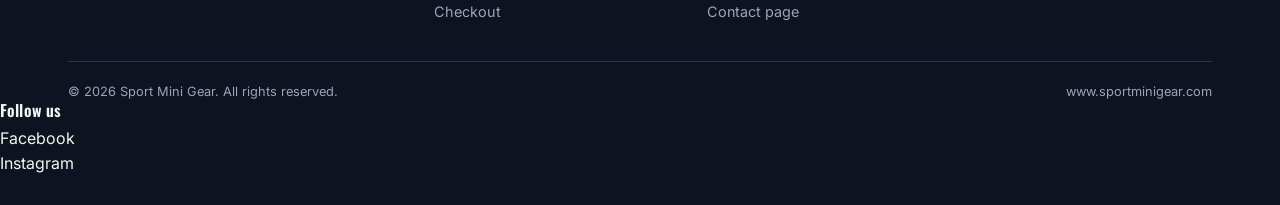
==== commit 9f99149d: "updated" ====
--- a/index.html
+++ b/index.html
@@ -119,7 +119,7 @@
 
 <polygon fill="#FFFFFF" points="440.0,107.0 441.8,115.4 447.5,109.0 444.8,117.2 453.0,114.5 446.6,120.2 455.0,122.0 446.6,123.8 453.0,129.5 444.8,126.8 447.5,135.0 441.8,128.6 440.0,137.0 438.2,128.6 432.5,135.0 435.2,126.8 427.0,129.5 433.4,123.8 425.0,122.0 433.4,120.2 427.0,114.5 435.2,117.2 432.5,109.0 438.2,115.4"/>
 
-<text x="34" y="60" font-family="Georgia, 'Times New Roman', serif" font-size="27" font-weight="700" fill="#FCE29B" opacity="0.95">Happy Chaath 2083</text>
+<text x="34" y="60" font-family="Georgia, 'Times New Roman', serif" font-size="27" font-weight="700" fill="#FCE29B" opacity="0.95">Wishing Wonderful Time</text>
 </svg>
 
 
